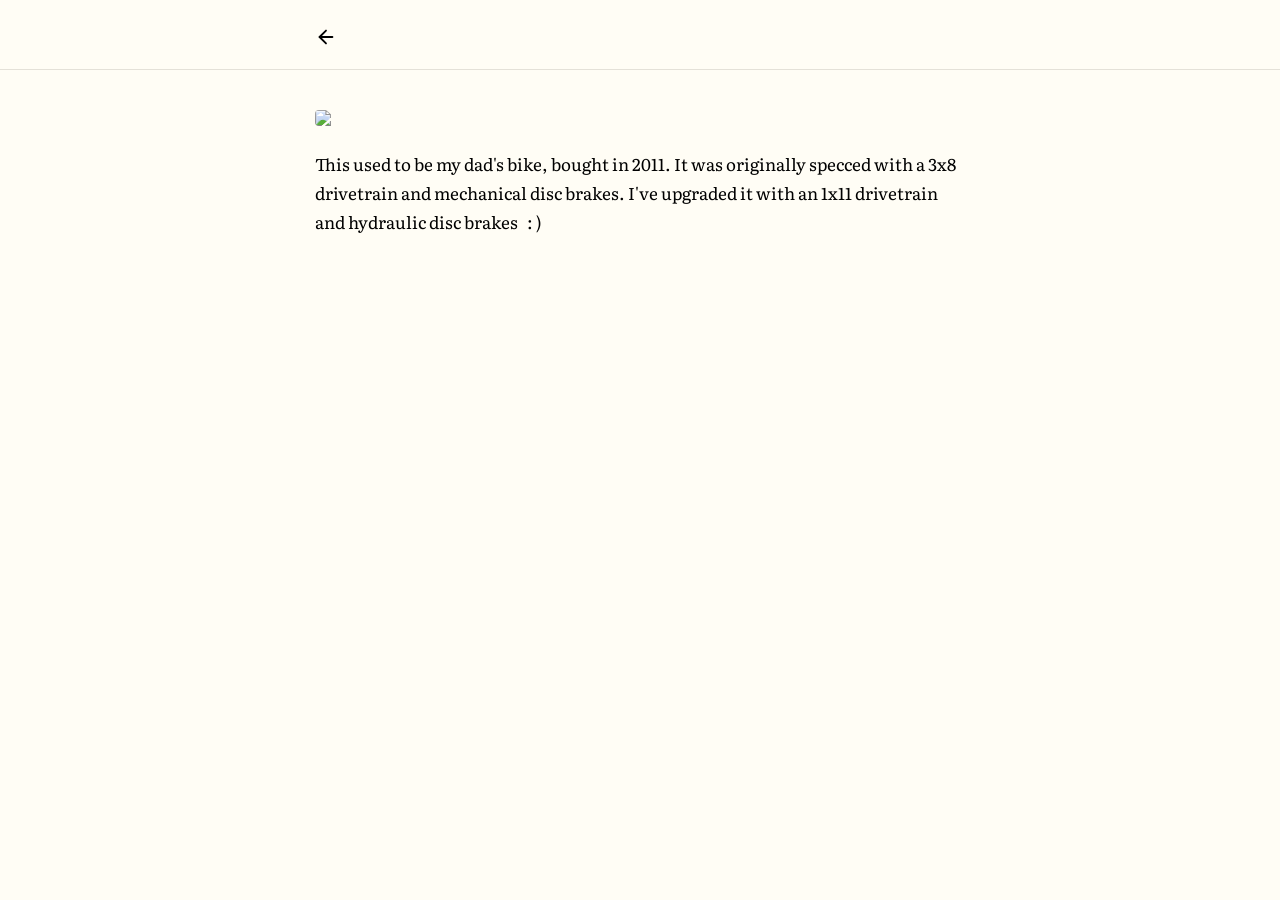
==== trek3900.html @ c59a4ce6 "homepage v1" ====
<!DOCTYPE html>
<html lang="en">

<head>
    <title>trek3900</title>
    <meta charset="utf-8">
    <meta name="viewport" content="width=device-width, initial-scale=1">
    <link rel="stylesheet" href="assets/style.css">
</head>

<body>
    <header>
        <div class="wrap">
            <p class="back2home">
                <a href="index.html">
                    <img src="assets/icons/arrow-left.svg" alt="">
                </a>
            </p>
        </div>
    </header>

    <main class="wrap">
        <img class="photo" src="images/trek3900.jpg">

        <p>This used to be my dad's bike, bought in 2011. It was originally specced with a 3x8 drivetrain and mechanical disc brakes.
        I've upgraded it with an 1x11 drivetrain and hydraulic disc brakes &nbsp; : ) </p>
    </main>
</body>

</html>
---- assets/style.css ----
@font-face {
    font-family: "Literata";
    src: url("fonts/literata-400.ttf") format("truetype");
    font-weight: 400;
    font-display: swap;
}
@font-face {
    font-family: "Literata";
    src: url("fonts/literata-600.ttf") format("truetype");
    font-weight: 600;
    font-display: swap;
}

:root {
    --bg: #fffdf5;
    --ink: #000000;
    --muted: #676767;
    --accent: #e4e1d8;
    --links: #2f95d0;
}

* {
    box-sizing: border-box;
}

body {
    margin: 0;
    background: var(--bg);
    color: var(--ink);
    font-family: "Literata";
    font-size: 1.0625rem;
    line-height: 1.7;
}

header {
    border-bottom: 1px solid var(--accent);
}

footer {
    border-top: 1px solid var(--accent);
    padding: 20px 0 40px;
    color: var(--muted);
    font-size: 0.9rem;
}

main {
    padding: 40px 0 72px;
}

.wrap {
    max-width: 690px;
    margin: 0 auto;
    padding-left: 20px;
    padding-right: 20px;
}

.intro {
    text-align: center;
    padding: 50px 0 40px;
}

.social {
    text-align: center;
    margin: 0 0 24px;
}
.social a {
    font-size: 1.4rem;
    margin: 0 12px;
    text-decoration: none;
}
.social a:hover {
    opacity: 0.6;
}

h1 {
    margin: 0 0 8px;
    font-size: clamp(2.2rem, 6vw, 3.2rem);
    font-weight: 600;
    line-height: 1.1;
    letter-spacing: -0.01em;
}

h2 {
    color: var(--muted);
    margin: 40px 0 8px;
    font-size: 1.25rem;
    font-weight: 600;
}
h2:first-child {
    margin-top: 0;
}

p {
    margin: 0 0 16px;
}

a {
    color: var(--links);
    text-underline-offset: 3px;
}
a:hover {
    opacity: 0.6;
}

.photo {
    display: block;
    width: 100%;
    height: auto;
    margin: 0 0 24px;
    border-radius: 4px;
}

.back2home {
    margin: 0;
    padding-top: 20px;
    padding-bottom: 20px;
}
.back2home img {
    width: 22px;
    height: 22px;
    vertical-align: middle;
}
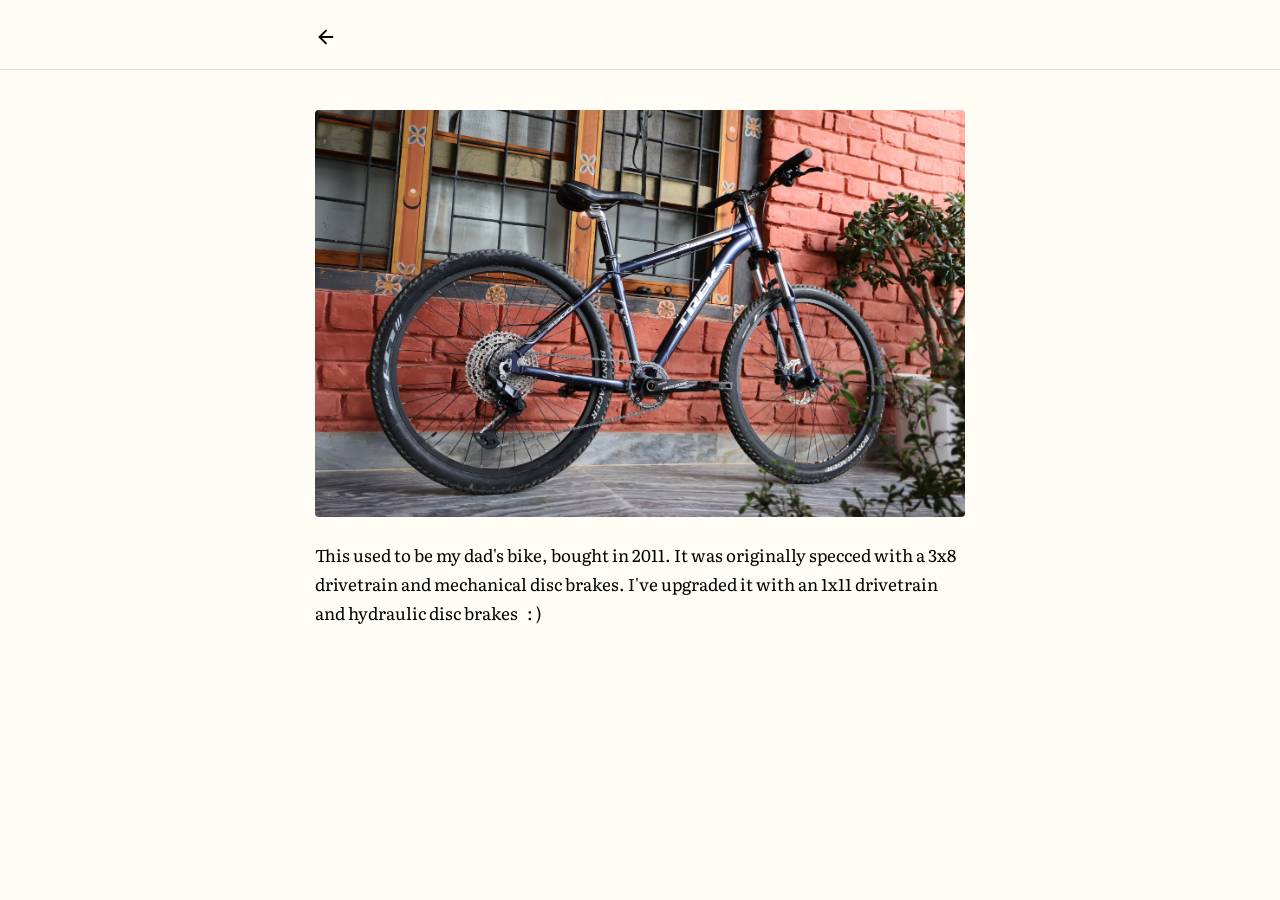
==== commit 9967da79: "trek3900 img added" ====
--- a/trek3900.html
+++ b/trek3900.html
@@ -21,7 +21,6 @@
 
     <main class="wrap">
         <img class="photo" src="images/trek3900.jpg">
-
         <p>This used to be my dad's bike, bought in 2011. It was originally specced with a 3x8 drivetrain and mechanical disc brakes.
         I've upgraded it with an 1x11 drivetrain and hydraulic disc brakes &nbsp; : ) </p>
     </main>
--- a/assets/style.css
+++ b/assets/style.css
@@ -115,6 +115,9 @@
     padding-top: 20px;
     padding-bottom: 20px;
 }
+.back2home a:hover {
+    opacity: 0.6;
+}
 .back2home img {
     width: 22px;
     height: 22px;
